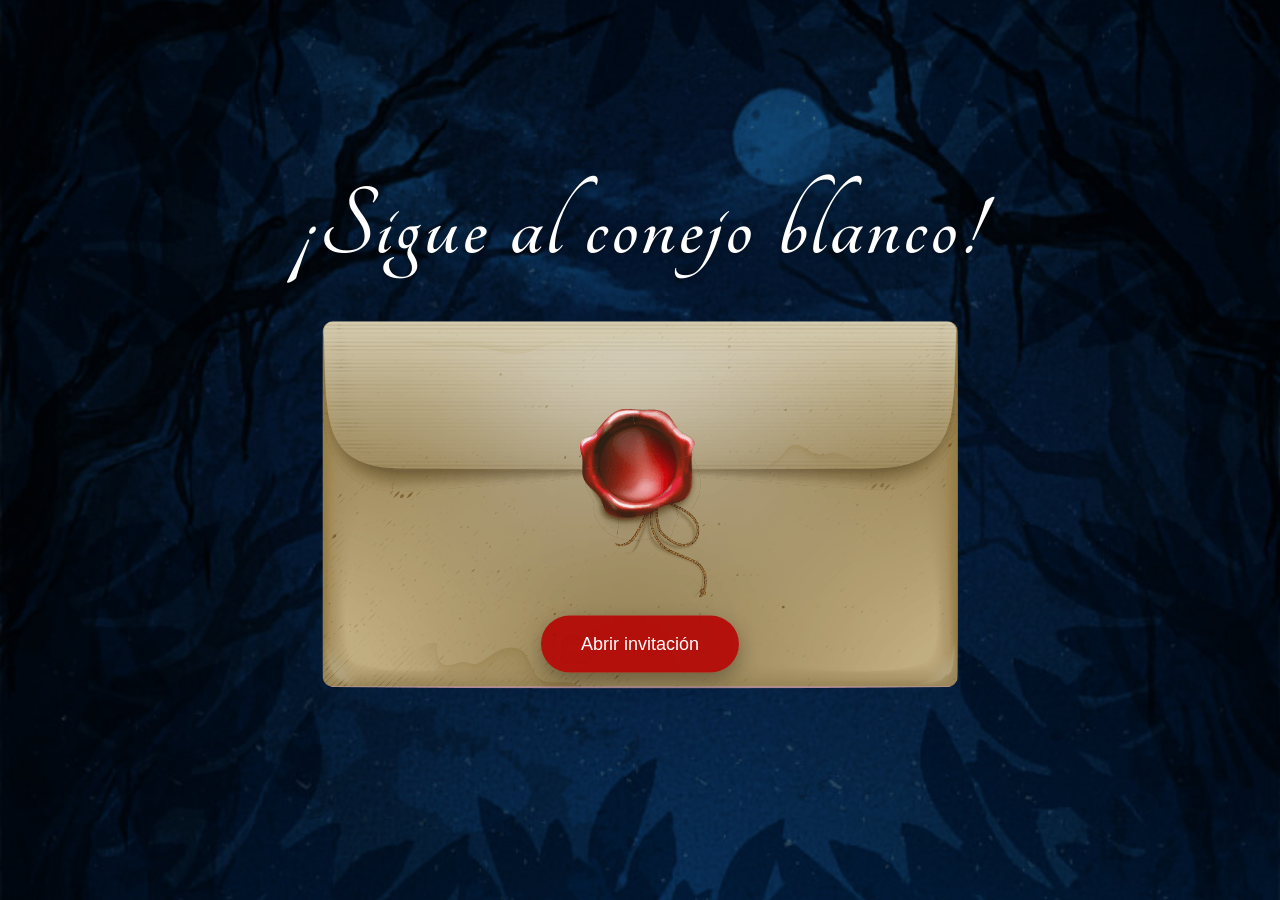
==== invitations/andrea-15/index.html @ 843281d0 "Make gift button optional in invitations" ====
<!doctype html>
<html lang="es">
  <head>
    <meta charset="UTF-8" />
    <meta name="viewport" content="width=device-width, initial-scale=1.0" />

    <title>MIE - Mandarina Invites Engine</title>

    <link rel="preconnect" href="https://fonts.googleapis.com" />
    <link rel="preconnect" href="https://fonts.gstatic.com" crossorigin />

    <link
      href="https://fonts.googleapis.com/css2?family=Tangerine:wght@400;700&display=swap"
      rel="stylesheet"
    />

    <link rel="preconnect" href="https://fonts.googleapis.com" />
    <link rel="preconnect" href="https://fonts.gstatic.com" />

    <link
      href="https://fonts.googleapis.com/css2?family=Poppins:wght@300;400;500;600;700&display=swap"
      rel="stylesheet"
    />

    <link
      rel="stylesheet"
      href="https://cdn.jsdelivr.net/npm/swiper@11/swiper-bundle.min.css"
    />

    <link rel="stylesheet" href="../../css/variables.css" />
    <link rel="stylesheet" href="../../css/base.css" />
    <link rel="stylesheet" href="../../css/layout.css" />
    <link rel="stylesheet" href="../../css/components.css" />
    <link rel="stylesheet" href="../../css/sections.css" />
    <link rel="stylesheet" href="../../css/decorations.css" />
    <link rel="stylesheet" href="../../css/responsive.css" />
  </head>

  <body>
    <div id="pageBackground"></div>

    <div id="decorations"></div>

    <div id="app">
      <!-- =========================
           WELCOME
      ========================== -->

      <section id="welcome">
        <div class="overlay">
          <h1 id="eventTitle">Cargando...</h1>

          <div id="welcomeEnvelope" class="envelope-container">
            <img
              id="welcomeEnvelopeImage"
              class="welcome-envelope"
              alt=""
              aria-hidden="true"
            />

            <button id="enterButton">Abrir invitación</button>
          </div>
        </div>
      </section>

      <!-- =========================
           HERO
      ========================== -->

      <section id="hero">
        <button id="musicButton" class="music-button">🔊</button>

        <div class="hero-overlay">
          <h2 id="heroTitle"></h2>

          <p id="heroDate"></p>

          <section class="countdown">
            <div class="countdown-item">
              <span id="days">00</span>
              <small>Días</small>
            </div>

            <div class="countdown-item">
              <span id="hours">00</span>
              <small>Horas</small>
            </div>

            <div class="countdown-item">
              <span id="minutes">00</span>
              <small>Minutos</small>
            </div>

            <div class="countdown-item">
              <span id="seconds">00</span>
              <small>Segundos</small>
            </div>
          </section>

          <div class="scroll-indicator">↓</div>
        </div>
      </section>

      <!-- =========================
           STORY
      ========================== -->

      <section id="story" class="reveal">
        <div class="container">
          <div class="story-card">
            <span class="story-icon"> ♥️♣️♦️♠️ </span>
            <p id="storySubtitle"></p>

            <h2 id="storyTitle"></h2>

            <p id="storyText"></p>
          </div>
        </div>
      </section>

      <!-- =========================
           image 1
      ========================== -->

   <section id="image1" class="image-section reveal">

  <img
    id="imageSection1"
    alt="Imagen decorativa"
  />

</section>

      <!-- =========================
           DETAILS
      ========================== -->

      <section id="details" class="reveal">
        <div class="container">
          <h2>Lugar del Evento</h2>

          <div class="detail-card mie-card">
            <h3 id="venueName"></h3>

            <p id="venueAddress"></p>

            <a id="mapsButton" class="primary-button" target="_blank">
              Cómo llegar
            </a>
          </div>
        </div>
      </section>

      <!-- =========================
           DRESS CODE
      ========================== -->

      <section id="dressCode" class="reveal">
        <div class="container">
          <h2>Dress Code</h2>

          <div class="detail-card mie-card">
            <h3 id="dressTitle"></h3>

            <p id="dressDescription"></p>
          </div>
        </div>
      </section>

      <!-- =========================
           ACTIVITIES
      ========================== -->

      <section id="activities" class="reveal">
        <div class="container">
          <h2 class="section-title">¡Diversión garantizada!</h2>

          <div class="mie-card">
            <div id="activitiesGrid" class="activities-grid"></div>
          </div>
        </div>
      </section>

      <!-- =========================
           RSVP
      ========================== -->

      <section id="rsvp" class="reveal">
        <div class="container">
          <h2 class="section-title">Confirma tu asistencia</h2>

          <div class="mie-card">
            <p class="rsvp-text">
              Nos ayudará mucho saber si podrás acompañarnos.
            </p>

            <input id="guestName" type="text" placeholder="Tu nombre" />

            <button id="rsvpButton">Confirmar por WhatsApp</button>
          </div>
        </div>
      </section>

      <!-- =========================
           image 2
      ========================== -->

  <section id="image2" class="image-section reveal">

  <img
    id="imageSection2"
    alt="Imagen decorativa"
  />

</section>

      <!-- =========================
           GALLERY
      ========================== -->

      <section id="gallery" class="reveal">
        <div class="container">
          <h2 id="galleryTitle" class="section-title"></h2>

          <p id="gallerySubtitle" class="section-subtitle"></p>

          <div class="mie-card">
            <div class="swiper gallerySwiper">
              <div id="galleryWrapper" class="swiper-wrapper"></div>

              <div class="swiper-pagination"></div>
            </div>
          </div>
        </div>
      </section>

      <!-- =========================
           GIFT
      ========================== -->

      <section id="gift" class="reveal">
        <div class="container">
          <h2 id="giftTitle" class="section-title"></h2>

          <div class="mie-card detail-card">
            <p id="giftSubtitle"></p>

            <a id="giftButton" class="primary-button" target="_blank"></a>
          </div>
        </div>
      </section>

      <!-- =========================
     EVENT FOOTER / CIERRE
========================== -->

      <section id="eventFooter" class="reveal">
        <div class="container">
          <div class="mie-card event-closing-card">
            <span class="footer-icon" aria-hidden="true"> ✨ </span>

            <h2>¡Te esperamos!</h2>

            <p>Gracias por ser parte de este día tan especial.</p>

            <div class="event-footer-details">
              <p id="eventFooterDate"></p>

              <p id="eventFooterTime"></p>

              <a
                id="calendarButton"
                class="primary-button"
                href="#"
                download="evento.ics"
              >
                📅 Guardar en mi calendario
              </a>
            </div>
          </div>
        </div>
      </section>

      <!-- =========================
     REAL FOOTER
========================== -->

      <footer class="reveal">
        <div class="footer-content">
          <p>Invitación realizada por</p>

          <a
            id="mandarinaLink"
            href="#"
            target="_blank"
            rel="noopener noreferrer"
          >
            Mandarina Design
          </a>

          <span> Costa Rica </span>
        </div>
      </footer>
    </div>

    <script src="https://cdn.jsdelivr.net/npm/swiper@11/swiper-bundle.min.js"></script>

<script src="../../js/main.js"></script>

    <audio id="bgMusic" loop></audio>
  </body>
</html>
---- css/variables.css ----
:root{

    --color-primary:#f58220;
    --color-dark:#222;
    --color-white:#ffffff;

    --radius:16px;

    --transition:.4s ease;

}
---- css/base.css ----
* {
    margin: 0;
    padding: 0;
    box-sizing: border-box;
}

html {
    scroll-behavior: smooth;
}

/* ==============================
   BODY
============================== */

body {
    font-family: "Poppins", sans-serif;
    color: #333;
    overflow-x: hidden;
    background: #fdf7ef;
}

/* FIX importante mobile */
html, body {
    height: 100%;
}

body.lock {
    overflow: hidden;
}

/* ==============================
   ELEMENTOS BASE
============================== */

img {
    max-width: 100%;
    display: block;
}

a {
    color: inherit;
    text-decoration: none;
}

.container {
    width: min(1100px, 90%);
    margin: auto;
}

/* ==============================
   BACKGROUND ENGINE (FIX FINAL)
============================== */

#pageBackground {
    position: fixed;
    inset: 0;
    z-index: -2;
    pointer-events: none;

    background-repeat: no-repeat;
    background-position: center top;
    background-size: cover;
}

/* IMPORTANTE: evita bugs de mobile */
@supports (-webkit-touch-callout: none) {
    #pageBackground {
        background-attachment: scroll;
    }
}

/* ==============================
   MOBILE FIX (CRÍTICO)
============================== */

/* evita el bug de 100vh en mobile */
#welcome,
#hero {
    height: 100vh;
}

/* iOS/Chrome modernos */
@media (max-width: 768px) {
    #welcome,
    #hero {
        height: 100dvh;
    }
}
---- css/layout.css ----
/*==================================
WELCOME
==================================*/

#welcome {

    width:100%;

    height:100vh;

    display:flex;

    justify-content:center;

    align-items:center;

    background-image:var(--section-background);

    background-size:cover;

    background-position:center;

    background-repeat:no-repeat;

}


/*==================================
HERO
==================================*/

#hero {

    position:relative;

    width:100%;

    height:100vh;

    display:none;

    justify-content:center;

    align-items:center;

    background-image:var(--section-background);

    background-size:cover;

    background-position:center;

    background-repeat:no-repeat;

    overflow:hidden;

}


#hero.active {

    display:flex;

}


/*==================================
HERO OVERLAY
==================================*/

.hero-overlay {

    width:100%;

    height:100%;

    padding:
        clamp(5.5rem,12vh,7.5rem)
        1.5rem
        5.5rem;

    display:flex;

    flex-direction:column;

    justify-content:center;

    align-items:center;

    background:
        linear-gradient(
            rgba(0,0,0,.20),
            rgba(0,0,0,.35)
        );

    text-align:center;

}


.hero-overlay h2 {

    max-width:
        min(900px,100%);

    font-size:
        clamp(1.75rem,6vw,4rem);

    line-height:1.08;

    font-weight:700;

    color:#fff;

    text-shadow:
        0 3px 18px
        rgba(0,0,0,.55);

    overflow-wrap:anywhere;

}


.hero-overlay p {

    margin-top:60px;

    font-size:1.8rem;

    color:#fff;

    text-shadow:
        0 2px 12px
        rgba(0,0,0,.55);

}


/*==================================
SCROLL INDICATOR
==================================*/

.scroll-indicator {

    position:absolute;

    bottom:40px;

    font-size:2rem;

    animation:
        float 2s infinite;

}


/*==================================
FADE OUT
==================================*/

.fade-out {

    animation:
        fadeOut .45s forwards;

}


@keyframes fadeOut {

    from {

        opacity:1;

    }

    to {

        opacity:0;

        visibility:hidden;

    }

}


/*==================================
SCROLL ANIMATIONS
==================================*/

.reveal {

    opacity:0;

    transform:
        translateY(42px)
        scale(.98);

    transition:
        opacity .7s ease,
        transform .7s cubic-bezier(.2,.7,.2,1);

    will-change:
        opacity,
        transform;

}


.reveal.show {

    opacity:1;

    transform:
        translateY(0)
        scale(1);

}


#dressCode.reveal,
#rsvp.reveal {

    transform:
        translateX(-42px)
        scale(.98);

}


#activities.reveal,
#gallery.reveal {

    transform:
        translateX(42px)
        scale(.98);

}


#dressCode.reveal.show,
#rsvp.reveal.show,
#activities.reveal.show,
#gallery.reveal.show {

    transform:
        translateX(0)
        scale(1);

}


/*==================================
REDUCED MOTION
==================================*/

@media (prefers-reduced-motion:reduce) {

    .reveal,
    #dressCode.reveal,
    #rsvp.reveal,
    #activities.reveal,
    #gallery.reveal {

        transition:none;

        transform:none;

    }

}

/* =========================
   FULL IMAGE SECTIONS
========================= */

.image-section {

    padding:0 !important;

    margin:0 !important;

    width:100%;

    height:100vh;

    overflow:hidden;

}


.image-section img {

    display:block;

    width:100%;

    height:100vh;

    object-fit:cover;

}
---- css/components.css ----
.overlay {
  width: 100%;
  height: 100%;

  padding: clamp(2rem, 8vh, 5rem) 1.5rem;

  display: flex;
  flex-direction: column;

  justify-content: center;
  align-items: center;

  background: rgba(0, 0, 0, 0.45);

  gap: 20px;
}

.overlay h1 {
  max-width: min(900px, 100%);

  font-size: clamp(1.9rem, 5vw, 3rem);
  line-height: 1.1;

  color: #fff;
  text-align: center;

  text-shadow: 0 3px 18px rgba(0, 0, 0, .55);

  overflow-wrap: anywhere;
}

.overlay p {
  font-size: 1.2rem;

  color: #fff;
  text-align: center;

  text-shadow: 0 2px 12px rgba(0, 0, 0, .55);
}


/*==================================
WELCOME ENVELOPE
==================================*/

.envelope-container {

  width: clamp(720px, 720vw, 720px);

  aspect-ratio: 1.7;

  position: relative;

  display: flex;

  justify-content: center;
  align-items: center;

  background:
    var(--welcome-envelope, transparent)
    center / contain
    no-repeat;

  overflow: visible;

}


.envelope-container #enterButton {

  position: absolute;
  left: 50%;
  bottom: 15px;

  transform: translate(-50%, -50%);

  z-index: 2;

  white-space: nowrap;

  background: #b70000;

  color: #fff;

  border: none;

  box-shadow:
    0 8px 20px rgba(0, 0, 0, .30);

}


.envelope-container #enterButton:hover {

  transform:
    translate(-50%, -50%)
    scale(1.05);

}

@media (max-width: 480px) {

  .envelope-container {

    width: 200vw;

    max-width: 420px;

  }

  .envelope-container #enterButton {

    padding: 14px 26px;

    font-size: 16px;

  }

}

/*==================================
TEMA GÓTICO
==================================*/

body[data-theme="gothic"] .overlay h1,
body[data-theme="gothic"] .hero-overlay h2,
body[data-theme="gothic"] .section-title,
body[data-theme="gothic"] #details h2,
body[data-theme="gothic"] #dressCode h2,
body[data-theme="gothic"] .story-card h2,
body[data-theme="gothic"] #giftTitle,
body[data-theme="gothic"] .footer-content h2 {

  font-family: "Tangerine", cursive;

  font-weight: 700;

  letter-spacing: .03em;
}


body[data-theme="gothic"] .overlay h1,
body[data-theme="gothic"] .hero-overlay h2 {

  font-size:
    clamp(3.4rem, 11vw, 6.5rem);

  line-height: .86;
}


body[data-theme="gothic"] .section-title,
body[data-theme="gothic"] #details h2,
body[data-theme="gothic"] #dressCode h2,
body[data-theme="gothic"] .story-card h2,
body[data-theme="gothic"] #giftTitle,
body[data-theme="gothic"] .footer-content h2 {

  font-size:
    clamp(3.2rem, 9vw, 5rem);

  line-height: .9;
}


body[data-theme="gothic"] .detail-card h3,
body[data-theme="gothic"] .activity-card h3 {

  font-family: "Poppins", sans-serif;

  font-weight: 300;

  letter-spacing: normal;
}


/*==================================
CONTRASTE TEMA GÓTICO
==================================*/

body[data-theme="gothic"] h1,
body[data-theme="gothic"] h2,
body[data-theme="gothic"] h3 {

  color: #fff !important;

  text-shadow:
    0 1px 8px
    rgba(0, 0, 0, .45);
}


body[data-theme="gothic"] .mie-card,
body[data-theme="gothic"] .footer-content {

  background:
    rgba(20, 14, 30, .2);

  border-color:
    rgba(255, 255, 255, .2);

  box-shadow:
    0 18px 45px
    rgba(0, 0, 0, .28);
}


body[data-theme="gothic"] .mie-card p,
body[data-theme="gothic"] .story-card p,
body[data-theme="gothic"] .section-subtitle,
body[data-theme="gothic"] .rsvp-text,
body[data-theme="gothic"] .footer-content p {

  color:
    rgba(255, 255, 255, .84);
}

body[data-theme="gothic"] h2 {
  margin-top: 25px;
}

/*==================================
BOTONES
==================================*/

button {

  border: none;

  padding: 18px 40px;

  border-radius: 999px;

  background: var(--color-primary);

  color: white;

  cursor: pointer;

  font-size: 18px;

  transition: .3s;
}


button:hover {

  transform: scale(1.05);

}


/*==================================
BOTONES TEMA GÓTICO
==================================*/



body[data-theme="gothic"] button,
body[data-theme="gothic"] .primary-button {

  background: #b70000;

  color: #fff;
}


/*
  El botón del sobre conserva
  el aspecto del sobre y utiliza
  un rojo ligeramente translúcido
  para mantener visible la imagen.
*/

body[data-theme="gothic"]
.envelope-container #enterButton {
 
bottom:15px;
  background:
    rgba(183, 0, 0, .88);


}


/*==================================
ANIMATIONS
==================================*/

@keyframes float {

  0% {

    transform: translateY(0);

  }

  50% {

    transform: translateY(12px);

  }

  100% {

    transform: translateY(0);

  }

}


@keyframes heroZoom {

  from {

    transform: scale(1);

  }

  to {

    transform: scale(1.08);

  }

}


/*==================================
MUSIC
==================================*/

.music-button {

  position: absolute;

  top: 25px;
  right: 25px;

  width: 54px;
  height: 54px;

  border: none;

  border-radius: 50%;

  background:
    rgba(255,255,255,.25);

  backdrop-filter: blur(10px);

  color: #fff;

  font-size: 22px;

  cursor: pointer;

}


/*==================================
COUNTDOWN
==================================*/

.countdown {

  display: flex;

  justify-content: center;

  gap: 18px;

  margin-top: 40px;

  flex-wrap: wrap;
}


.countdown-item {

  width: 90px;
  height: 90px;

  border-radius: 18px;

  background:
    rgba(255,255,255,.18);

  backdrop-filter: blur(12px);

  display: flex;

  flex-direction: column;

  justify-content: center;
  align-items: center;
}


.countdown-item span {

  font-size: 2rem;

  font-weight: 700;

  color: #fff;
}


.countdown-item small {

  margin-top: 4px;

  color: #fff;

  opacity: .8;

  font-size: .8rem;
}


/*==================================
LAYOUT
==================================*/

.container {

  width:
    min(1100px,90%);

  margin: auto;
}


#details,
#dressCode,
#activities {

  display: none;

  padding: 100px 0;

  background: transparent;

  color: #222;
}


#details h2,
#dressCode h2,
#activities h2,
.section-title {

  text-align: center;

  margin-bottom: 50px;

  font-size: 2rem;

  color: #5b4335;
}


/*==================================
MIE CARD SYSTEM
==================================*/

.mie-card {

  max-width: 650px;

  margin: auto;

  padding: 40px;

  border-radius: 28px;

  background:
    rgba(255,255,255,.78);

  backdrop-filter: blur(18px);

  -webkit-backdrop-filter:
    blur(18px);

  border:
    1px solid
    rgba(255,255,255,.35);

  box-shadow:
    0 20px 50px
    rgba(0,0,0,.08);
}


/*==================================
DETAILS
==================================*/

.detail-card h3 {

  font-size: 1.5rem;

  margin-bottom: 15px;

  color: #5b4335;
}


.detail-card p {

  margin-bottom: 30px;

  color: #666;
}


/*==================================
PRIMARY BUTTON
==================================*/

.primary-button {

  display: inline-block;

  padding: 14px 28px;

  border-radius: 999px;

  background: #b70000;

  color: #fff;

  text-decoration: none;

  font-weight: 600;

  transition: .3s;
}


.primary-button:hover {

  transform:
    translateY(-3px);
}


/*==================================
ACTIVITIES
==================================*/

.activities-grid {

  display: grid;

  grid-template-columns:
    repeat(
      auto-fit,
      minmax(180px,1fr)
    );

  gap: 25px;
}


.activity-card {

  text-align: center;

  padding: 15px;

  border-radius: 18px;

  transition: .3s;
}


.activity-card:hover {

  transform:
    translateY(-4px)
    scale(1.03);
}


.activity-card span {

  display: block;

  font-size: 3rem;

  margin-bottom: 15px;
}


.activity-card h3 {

  color: #5b4335;

  font-size: 1.2rem;
}


.hidden-section {

  display: none;
}




/*==================================
MUSIC BUTTON
==================================*/

.music-button {

  width: 54px;
  height: 54px;

  padding: 0;

  border: none;

  border-radius: 50%;

  background: transparent !important;

  color: #fff;

  font-size: 24px;

  display: flex;

  justify-content: center;
  align-items: center;

  box-shadow: none;

  backdrop-filter: none;

  -webkit-backdrop-filter: none;

  cursor: pointer;

  transition: transform .3s ease;

}


.music-button:hover {

  background: transparent !important;

  transform: scale(1.1);

}

/*==================================
EVENT CLOSING CARD
==================================*/

.event-closing-card {

  text-align: center;

}


.event-closing-card .footer-icon {

  display: block;

  margin-bottom: 15px;

}


.event-closing-card h2 {

  margin-bottom: 15px;

}


.event-closing-card > p {

  margin-bottom: 30px;

}


.event-footer-details {

  display: flex;

  flex-direction: column;

  align-items: center;

  gap: 8px;

}


.event-footer-details p {

  margin: 0;

  text-transform: capitalize;

}


.event-footer-details .primary-button {

  margin-top: 20px;

}


/*==================================
image 1 and image 2
==================================*/

#image1,
#image2 {display:none;

  padding: 100px 0;


  color: #222;

}

/*==================================
MANDARINA DESIGN FOOTER
==================================*/

footer {
    display: none;
     padding: 50px 20px;
}


footer.visible {

    display: block;

    animation: footerReveal .8s ease forwards;

}


@keyframes footerReveal {

    from {

        opacity: 0;

        transform: translateY(30px);

    }


    to {

        opacity: 1;

        transform: translateY(0);

    }

}


footer .footer-content {

  display: flex;

  flex-direction: column;

  align-items: center;

  gap: 5px;

}


footer .footer-content p {

  margin: 0;

  font-size: .8rem;

  color:
    rgba(255,255,255,.55);

}


footer .footer-content a {

  color: #fff;

  font-weight: 600;

  text-decoration: none;

  transition: opacity .3s ease;

}


footer .footer-content a:hover {

  opacity: .75;

}


footer .footer-content span {

  font-size: .75rem;

  color:
    rgba(255,255,255,.5);

}
---- css/sections.css ----
/*==================================
SECCIONES
==================================*/

#details,
#dressCode,
#activities{

    display:none;

    padding:100px 0;

    position:relative;

}

/* Fondos por sección: cada bloque tiene su propia capa visual y gradiente. */
#story,
#details,
#dressCode,
#activities,
#rsvp,
#gallery,
#gift,
#eventFooter {
    position: relative;
    isolation: isolate;
    background-color: #fdf7ef;
    background-image: linear-gradient(rgba(29, 24, 18, 0.0), rgba(3, 3, 3, 0.0)), var(--section-background, none);
    background-position: center;
    background-size: cover;
    background-repeat: no-repeat;
}

#story,
#activities,
#gallery {
    background-image:  linear-gradient(rgba(29, 24, 18, 0.0), rgba(3, 3, 3, 0.0)), var(--section-background, none);
}

#details,
#rsvp {
    background-image:  linear-gradient(rgba(29, 24, 18, 0.0), rgba(3, 3, 3, 0.0)), var(--section-background, none);
}

#dressCode,
#gift,
#eventFooter {
    background-image:  linear-gradient(rgba(29, 24, 18, 0.0), rgba(3, 3, 3, 0.0)), var(--section-background, none);
}

/*==================================
TÍTULOS
==================================*/

.section-title,
#details h2,
#dressCode h2{

    text-align:center;

    font-size:2.3rem;

    color:#5f4738;

    margin-bottom:45px;

}

/*==================================
MIE CARD
==================================*/

.mie-card{

    background:rgba(255,255,255,.82);

    backdrop-filter:blur(14px);

    -webkit-backdrop-filter:blur(14px);

    border-radius:30px;

    padding:45px;

    box-shadow:

        0 18px 45px rgba(0,0,0,.08);

}

/*==================================
DETAILS
==================================*/

.detail-card{

    max-width:650px;

    margin:auto;

    text-align:center;

}

.detail-card h3{

    font-size:1.6rem;

    color:#5f4738;

    margin-bottom:15px;

}

.detail-card p{

    color:#666;

    margin-bottom:35px;

    line-height:1.8;

}

/*==================================
ACTIVITIES
==================================*/

.activities-grid{

    display:grid;

    grid-template-columns:

        repeat(auto-fit,minmax(150px,1fr));

    gap:30px;

}

.activity-card{

    text-align:center;

    padding:15px;

    transition:.35s;

}

.activity-card:hover{

    transform:

        translateY(-6px);

}

.activity-card span{

    font-size:3rem;

    display:block;

    margin-bottom:12px;

}

.activity-card h3{

    color:#5f4738;

    font-size:1.05rem;

}

/*==================================
HIDDEN
==================================*/

.hidden-section{

    display:none;

}

/*==================================
RSVP
==================================*/

#rsvp{

    display:none;

    padding:100px 0;

}

.rsvp-text{

    text-align:center;

    margin-bottom:30px;

    color:#666;

}

#guestName{

    width:100%;

    max-width:450px;

    display:block;

    margin:0 auto 25px;

    padding:18px 22px;

    border:none;

    border-radius:16px;

    background:#ffffff;

    font-size:1rem;

    outline:none;

    box-shadow:

        inset 0 0 0 2px rgba(0,0,0,.05);

}

#guestName:focus{

    box-shadow:

        inset 0 0 0 2px #d9a441;

}

#rsvpButton{

    display:block;

    margin:auto;

}

/*==================================
GALLERY
==================================*/

#gallery{

    display:none;

    padding:100px 0;

}

.section-subtitle{

    max-width:500px;

    margin:0 auto 35px;

    text-align:center;

    color:#7a6d63;

    line-height:1.7;

}

.gallerySwiper{

    width:100%;

    overflow:hidden;

}

.gallerySwiper .swiper-slide{

    display:flex;

    justify-content:center;

    align-items:center;

}

.gallerySwiper img{

    width:100%;


    object-fit:cover;

    border-radius:24px;

    box-shadow:

        0 15px 40px rgba(0,0,0,.12);

}
.gallery-portrait img{

    aspect-ratio:4/5;

}
.gallery-landscape img{

    aspect-ratio:16/9;

}
.gallery-square img{

    aspect-ratio:1/1;

}
.gallerySwiper .swiper-pagination{

    position:relative;

    margin-top:22px;

}

.gallerySwiper .swiper-pagination-bullet{

    width:10px;

    height:10px;

    background:#d9a441;

    opacity:.35;

}

.gallerySwiper .swiper-pagination-bullet-active{

    opacity:1;

}
/*==================================
GIFT
==================================*/

#gift{

    display:none;

    padding:100px 0;

}
/*==================================
STORY
==================================*/

#story{

    display:none;

    padding:100px 0;

}

.story-card{

    max-width:700px;

    margin:auto;

    text-align:center;

    padding:20px;

}

.story-icon{

    display:block;

    font-size:3rem;

    margin-bottom:20px;

}

.story-card h2{

    color:#5f4738;

    font-size:2.2rem;

    margin-bottom:25px;

}

.story-card p{

    color:#666;

    font-size:1.08rem;

    line-height:2;

    max-width:620px;

    margin:auto;

}

/*==================================
CIERRE
==================================*/

#eventFooter {

    display: none;

    padding: 90px 1.5rem;

    text-align: center;

}

.footer-content {

    max-width: 600px;

    margin: auto;

    padding: 42px 28px;

    border: 1px solid rgba(255,255,255,.55);

    border-radius: 30px;

    background: rgba(255,255,255,.65);

    box-shadow: 0 18px 45px rgba(0,0,0,.1);

    backdrop-filter: blur(14px);

    -webkit-backdrop-filter: blur(14px);

}

.footer-icon {

    display: block;

    margin-bottom: 14px;

    font-size: 2.5rem;

}

.footer-content h2 {

    margin-bottom: 12px;

    color: #5f4738;

    font-size: clamp(2rem, 5vw, 2.7rem);

}

.footer-content p {

    color: #666;

    line-height: 1.7;

}
---- css/decorations.css ----
#decorations {

    position: fixed;

    inset: 0;

    overflow: hidden;

    pointer-events: none;

    z-index: 50;

}

/* elemento base */
.decoration {

    position: fixed;

    z-index: 50;

    pointer-events: none;

    color: rgba(255,255,255,0.75);

    text-shadow:
        0 0 8px rgba(255,255,255,0.4);

}

/* animación flotante suave */
@keyframes floatUp {
    0%{
        transform: translateY(0) rotate(0deg);
        opacity: 0;
    }
    10%{
        opacity: 1;
    }
    100%{
        transform: translateY(-120vh) rotate(360deg);
        opacity: 0;
    }
}
---- css/responsive.css ----
@media(max-width:768px){

.overlay h1{

font-size: clamp(1.75rem, 7vw, 2.25rem);
line-height: 1.08;

}

.overlay p {

font-size: 1rem;

}

.envelope-container {
    width: min(84vw, 100%);
}

@media (min-width: 768px) {

    .envelope-container {
        width: min(38vw, 520px);
    }

}

button{

width:60%;

}

.hero-overlay {

padding: 5rem 1rem 4.5rem;

}

.hero-overlay h2 {

font-size: clamp(1.75rem, 7vw, 2.25rem);

}

.hero-overlay p {

margin-top: 14px;
font-size: 1rem;

}

.countdown {

gap: 10px;
margin-top: 28px;
flex-wrap: nowrap;

}

.countdown-item {

width: min(86px, calc((100vw - 62px) / 4));
height: min(86px, calc((100vw - 62px) / 4));
border-radius: 15px;

}

.countdown-item span {

font-size: 1.85rem;

}

.countdown-item small {

font-size: .75rem;

}

}
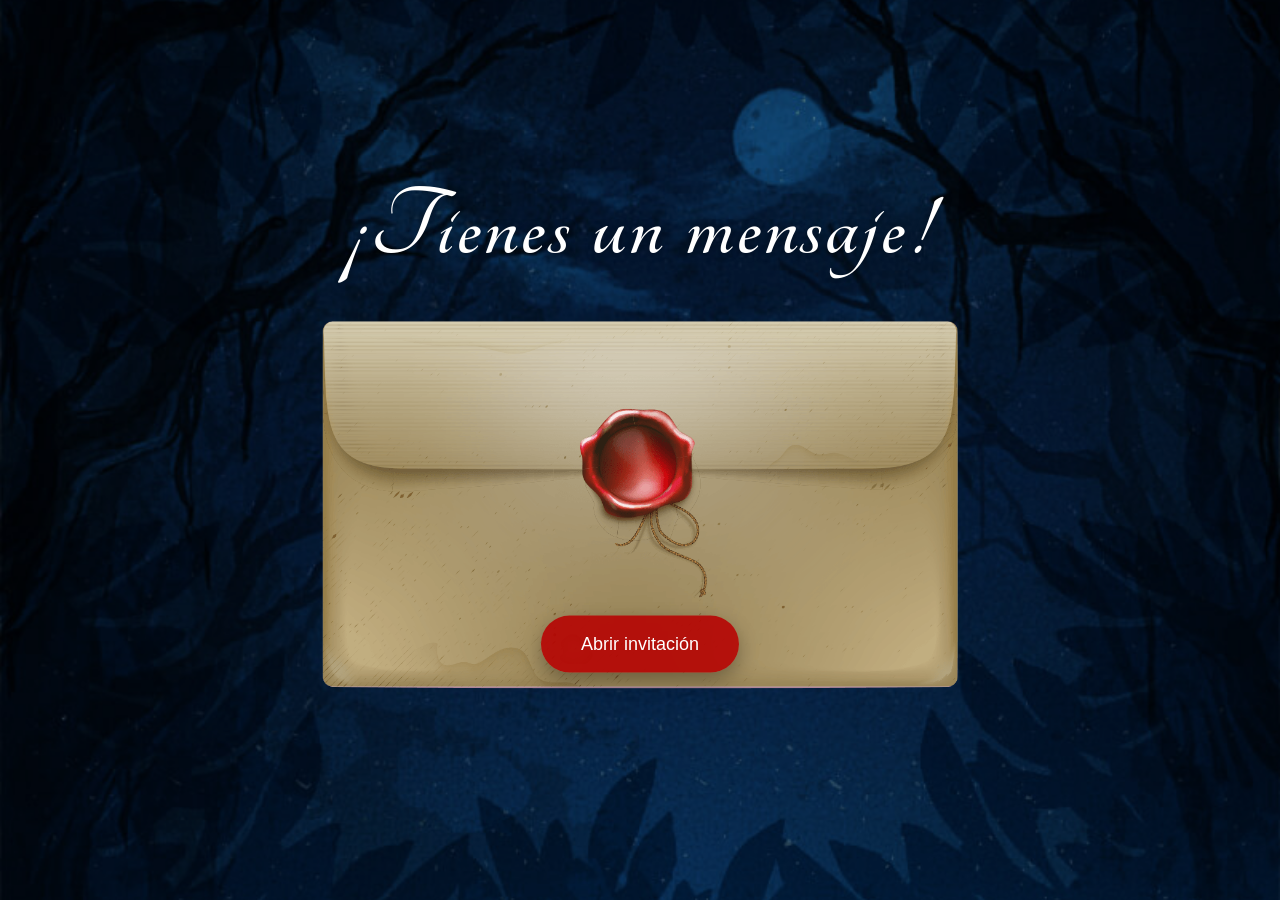
==== commit 4713fb51: "Update" ====
--- a/invitations/andrea-15/index.html
+++ b/invitations/andrea-15/index.html
@@ -122,14 +122,9 @@
            image 1
       ========================== -->
 
-   <section id="image1" class="image-section reveal">
-
-  <img
-    id="imageSection1"
-    alt="Imagen decorativa"
-  />
-
-</section>
+      <section id="image1" class="image-section reveal">
+        <img id="imageSection1" alt="Imagen decorativa" />
+      </section>
 
       <!-- =========================
            DETAILS
@@ -137,7 +132,7 @@
 
       <section id="details" class="reveal">
         <div class="container">
-          <h2>Lugar del Evento</h2>
+          <h2 id="detailsTitle" class="section-title"></h2>
 
           <div class="detail-card mie-card">
             <h3 id="venueName"></h3>
@@ -157,7 +152,7 @@
 
       <section id="dressCode" class="reveal">
         <div class="container">
-          <h2>Dress Code</h2>
+          <h2 id="dressCodeTitle" class="section-title"></h2>
 
           <div class="detail-card mie-card">
             <h3 id="dressTitle"></h3>
@@ -173,7 +168,7 @@
 
       <section id="activities" class="reveal">
         <div class="container">
-          <h2 class="section-title">¡Diversión garantizada!</h2>
+          <h2 id="activitiesTitle" class="section-title"></h2>
 
           <div class="mie-card">
             <div id="activitiesGrid" class="activities-grid"></div>
@@ -187,7 +182,7 @@
 
       <section id="rsvp" class="reveal">
         <div class="container">
-          <h2 class="section-title">Confirma tu asistencia</h2>
+          <h2 id="rsvpTitle" class="section-title"></h2>
 
           <div class="mie-card">
             <p class="rsvp-text">
@@ -205,14 +200,9 @@
            image 2
       ========================== -->
 
-  <section id="image2" class="image-section reveal">
-
-  <img
-    id="imageSection2"
-    alt="Imagen decorativa"
-  />
-
-</section>
+      <section id="image2" class="image-section reveal">
+        <img id="imageSection2" alt="Imagen decorativa" />
+      </section>
 
       <!-- =========================
            GALLERY
@@ -259,9 +249,9 @@
           <div class="mie-card event-closing-card">
             <span class="footer-icon" aria-hidden="true"> ✨ </span>
 
-            <h2>¡Te esperamos!</h2>
-
-            <p>Gracias por ser parte de este día tan especial.</p>
+            <h2 id="eventFooterTitle" class="section-title"></h2>
+
+      <p id="eventFooterSubtitle"></p>
 
             <div class="event-footer-details">
               <p id="eventFooterDate"></p>
@@ -305,7 +295,7 @@
 
     <script src="https://cdn.jsdelivr.net/npm/swiper@11/swiper-bundle.min.js"></script>
 
-<script src="../../js/main.js"></script>
+    <script src="../../js/main.js"></script>
 
     <audio id="bgMusic" loop></audio>
   </body>
--- a/css/components.css
+++ b/css/components.css
@@ -128,6 +128,7 @@
 body[data-theme="gothic"] #details h2,
 body[data-theme="gothic"] #dressCode h2,
 body[data-theme="gothic"] .story-card h2,
+body[data-theme="gothic"] .activities h2,
 body[data-theme="gothic"] #giftTitle,
 body[data-theme="gothic"] .footer-content h2 {
 
@@ -153,6 +154,7 @@
 body[data-theme="gothic"] #details h2,
 body[data-theme="gothic"] #dressCode h2,
 body[data-theme="gothic"] .story-card h2,
+body[data-theme="gothic"] .activities h2,
 body[data-theme="gothic"] #giftTitle,
 body[data-theme="gothic"] .footer-content h2 {
 
@@ -447,16 +449,12 @@
 }
 
 
-#details h2,
-#dressCode h2,
-#activities h2,
-.section-title {
+
+ h2 .section-title {
 
   text-align: center;
 
   margin-bottom: 50px;
-
-  font-size: 2rem;
 
   color: #5b4335;
 }
--- a/css/sections.css
+++ b/css/sections.css
@@ -243,7 +243,7 @@
 
 }
 
-#rsvpButton{
+#rsvpButton, #mapsButton, #calendarButton{
 
     display:block;
 
@@ -251,6 +251,30 @@
 
 }
 
+@media (min-width: 768px) {
+
+  #rsvpButton, #mapsButton, #calendarButton{
+width:70%;
+    display:block;
+
+    margin:auto;
+}
+
+
+}
+
+@media (max-width: 768px) {
+
+  #rsvpButton, #mapsButton, #calendarButton{
+width:100%;
+    display:block;
+
+    margin:auto;
+
+}
+
+}
+
 /*==================================
 GALLERY
 ==================================*/
